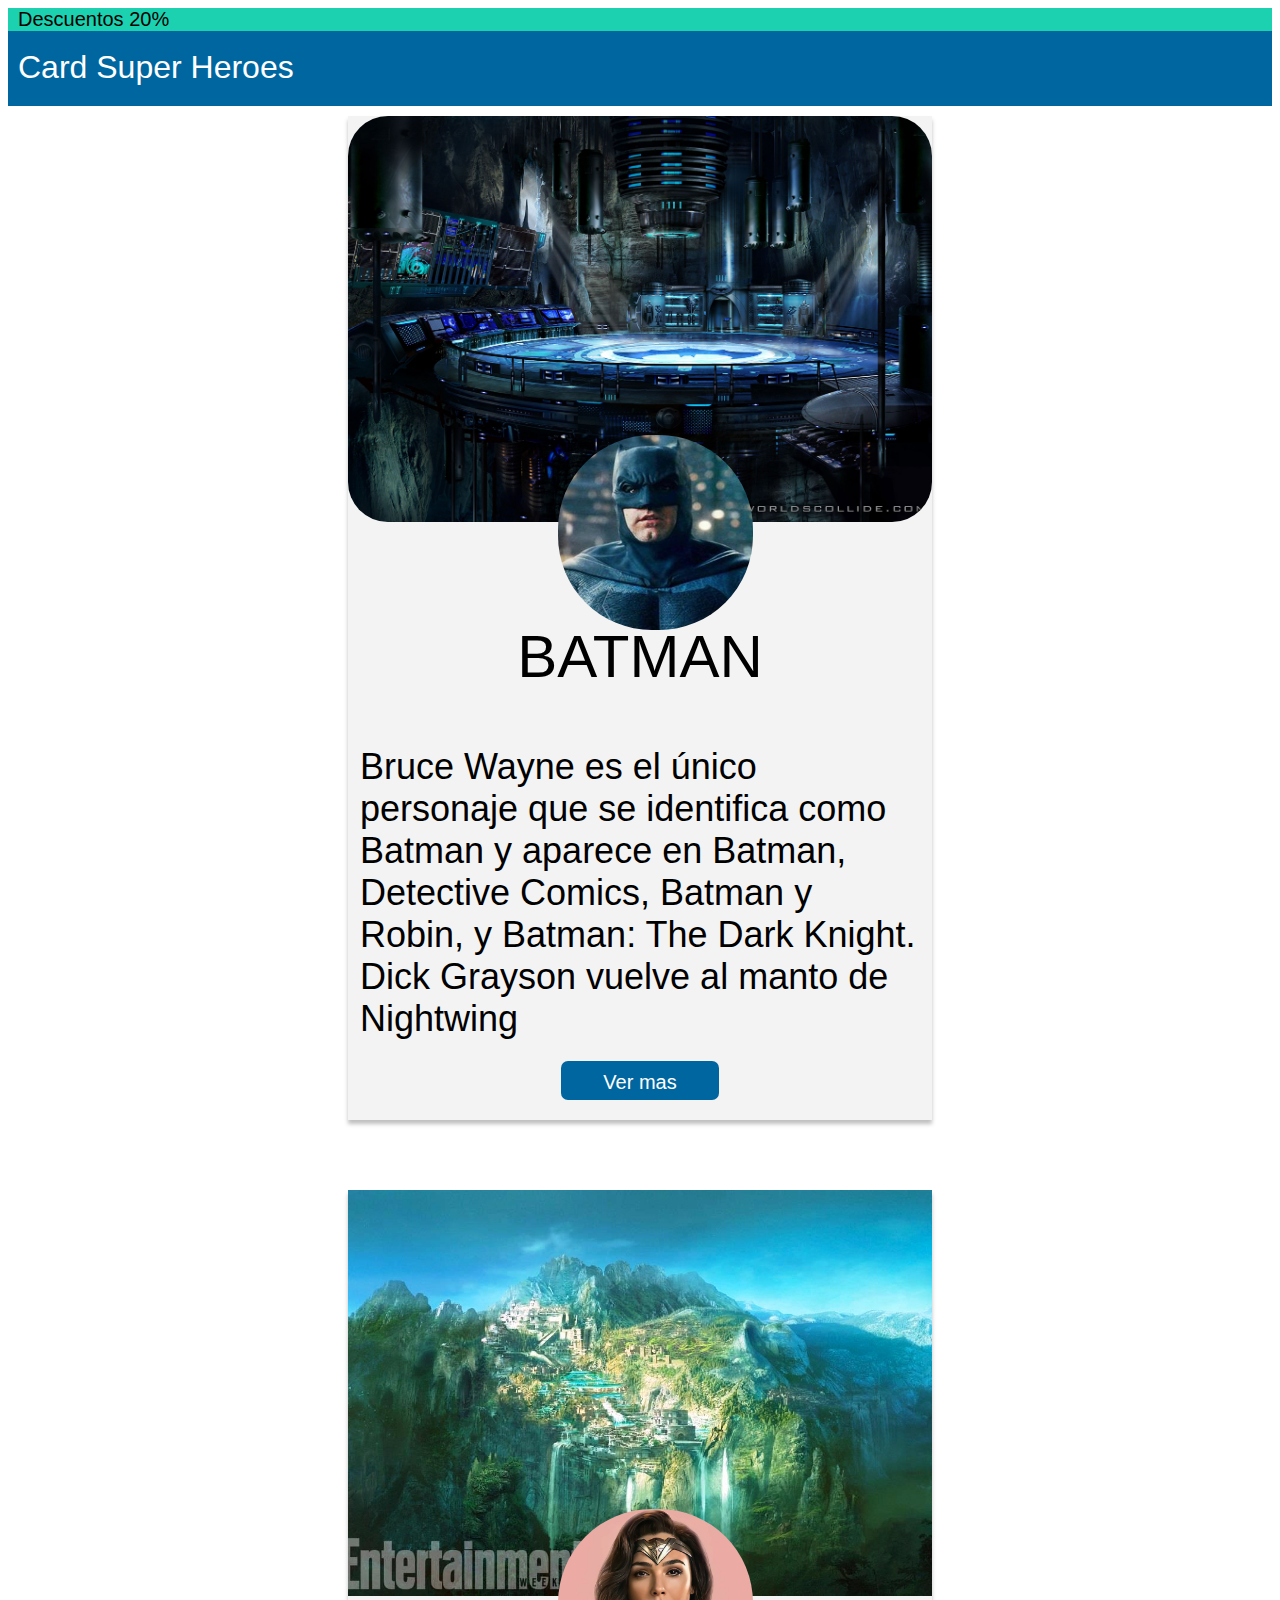
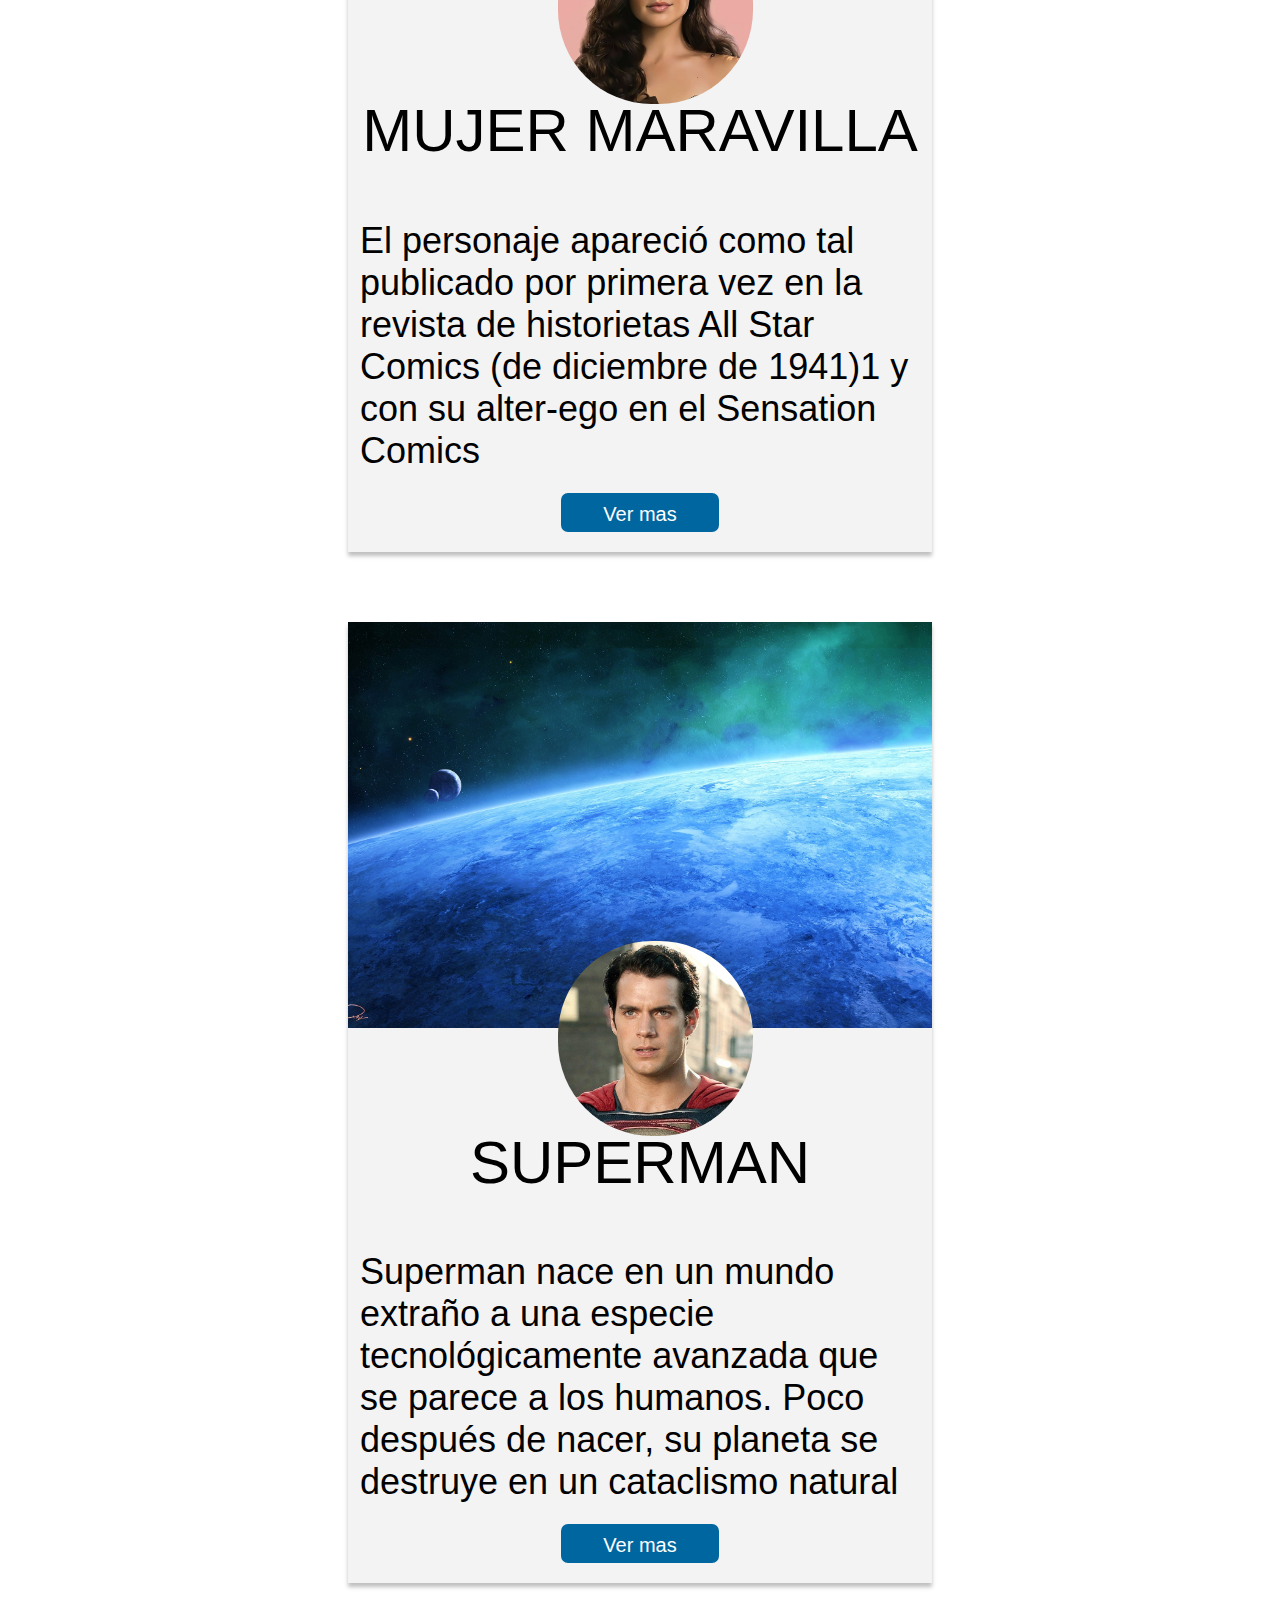
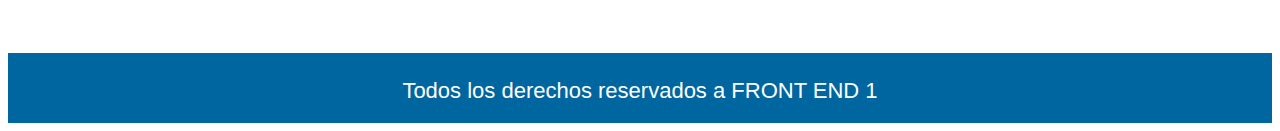
==== ejercicio4/index.html @ beaf0e94 "[ADD]agrego ejercicio 4 card" ====
<!DOCTYPE html>
<html lang="en">

<head>
  <meta charset="UTF-8">
  <meta http-equiv="X-UA-Compatible" content="IE=edge">
  <meta name="viewport" content="width=device-width, initial-scale=1.0">
  <title>Card Supers</title>
  <link rel="stylesheet" href="https://cdnjs.cloudflare.com/ajax/libs/font-awesome/5.15.3/css/all.min.css"
    integrity="sha512-iBBXm8fW90+nuLcSKlbmrPcLa0OT92xO1BIsZ+ywDWZCvqsWgccV3gFoRBv0z+8dLJgyAHIhR35VZc2oM/gI1w=="
    crossorigin="anonymous" />
  <link rel="stylesheet" href="style.css">
</head>

<body>
  <div class="descuento">
    Descuentos 20%
  </div>
  <header>
    <h1>Card Super Heroes</h1>
  </header>
  <main>
    <div class="card">
      <div class="top-back top-card">
        <span class="fas fa-heart"></span>
      </div>
      <div class="imagen card1"></div>
      <div>
        <img class="perfil" src="material_clase7/batman.jpg" alt="batman">
      </div>
      <div class="info_perfil">
        <h2>BATMAN</h2>
        <p>Bruce Wayne es el único personaje que se identifica como Batman y aparece en Batman, Detective
          Comics, Batman y Robin, y Batman: The Dark Knight. Dick Grayson vuelve al manto de Nightwing</p>
        <a href="https://es.wikipedia.org/wiki/Batman">Ver mas</a>
      </div>
    </div>
    <div class="card">
      <div class="top-back top-card">
        <span class="fas fa-heart"></span>
      </div>
      <div class="imagen card2"></div>
      <div>
        <img class="perfil" src="material_clase7/ww.jpg" alt="batman">
      </div>
      <div class="info_perfil">
        <h2>MUJER MARAVILLA</h2>
        <p>El personaje apareció como tal publicado por primera vez en la revista de historietas All Star
          Comics (de diciembre de 1941)1​ y con su alter-ego en el Sensation Comics</p>
        <a href="https://es.wikipedia.org/wiki/Mujer_Maravilla">Ver mas</a>
      </div>
    </div>
    <div class="card">
      <div class="top-back top-card">
        <span class="fas fa-heart"></span>
      </div>
      <div class="imagen card3"></div>
      <div>
        <img class="perfil" src="material_clase7/sman.jpg" alt="batman">
      </div>
      <div class="info_perfil">
        <h2>SUPERMAN</h2>
        <p>Superman nace en un mundo extraño a una especie tecnológicamente avanzada que se parece a los
          humanos. Poco después de nacer, su planeta se destruye en un cataclismo natural</p>
        <a href="https://es.wikipedia.org/wiki/Superman">Ver mas</a>
      </div>
    </div>
    <i class="fas fa-plus-circle"></i>
  </main>
  <footer>
    <p>Todos los derechos reservados a FRONT END 1</p>
  </footer>
</body>

</html>


<!-- 
<div class="card">
  <div class="top-back2 top-card">
    <i class="fas fa-heart"></i>
  </div>
  <div class="content">
    <img src="material_clase7/ww.jpg" alt="mujer maravilla">
    <h2></h2>
    <p class="texto">El personaje apareció como tal publicado por primera vez en la revista de historietas All Star
      Comics
      (de diciembre de 1941)1​ y con su alter-ego en el Sensation Comics</p>
    <a href="">Ver mas</a>
  </div>
</div>
<div class="card">
  <div class="top-back3 top-card">
    <i class="fas fa-heart"></i>
  </div>
  <div class="content">
    <img src="material_clase7/sman.jpg" alt="superman">
    <h2>SUPERMAN</h2>
    <p class="texto"></p>
    <a href="">Ver mas</a>
  </div>
</div> -->
---- ejercicio4/style.css ----
* {
  box-sizing: content-box;
  font-family: "Roboto", sans-serif;
  font-style: normal;
  font-weight: normal;
}
.descuento {
  background: #1cd1b0;
  margin: 0;
  padding-left: 10px;
  font-style: normal;
  font-weight: normal;
  font-size: 20px;
}
header {
  background: #00669f;
  height: 75px;
  position: sticky;
  top: 10px;
  z-index: 99999990;
}

header h1 {
  color: white;
  margin: 0;
  padding: 18px 10px;
  font-style: normal;
  font-weight: normal;
}
main {
  margin: 10px 340px;
}
.card {
  background-color: #f3f3f3;
  position: relative;
  margin-bottom: 70px;
  box-shadow: 0px 4px 4px rgba(0, 0, 0, 0.25);
}

.card1 {
  background-image: url(../ejercicio4/material_clase7/bg-batman.jpg);
  background-position: center center;
  background-repeat: no-repeat;
  background-size: cover;
  border-radius: 40px;
  height: 406px;
  width: 100%;
}
.card2 {
  background-image: url(../ejercicio4/material_clase7/bg-wonderw.jpg);
  background-position: center center;
  background-repeat: no-repeat;
  background-size: cover;
  height: 406px;
  width: 100%;
}
.card3 {
  background-image: url(../ejercicio4/material_clase7/bg-superman.jpg);
  background-position: center center;
  background-repeat: no-repeat;
  background-size: cover;
  height: 406px;
  width: 100%;
}

.perfil {
  border-radius: 94px;
  position: absolute;
  top: 319px;
  left: 36%;
  width: 195px;
}

.info_perfil h2 {
  font-family: "Roboto", sans-serif;
  font-size: 60px;
  font-weight: 400;
  margin-top: 100px;
  text-align: center;
}
.info_perfil p {
  font-family: "Roboto", sans-serif;
  font-size: 36px;
  font-weight: 400;
  padding: 5px 12px;
}
.info_perfil a {
  background-color: #00669f;
  color: white;
  width: 158px;
  height: 29px;
  text-decoration: none;
  display: block;
  margin: 0px auto;
  text-align: center;
  padding-top: 10px;
  border-radius: 7px;
  font-size: 20px;
  position: relative;
  bottom: 20px;
}
footer {
  background: #00669f;
  height: 70px;
}
footer p {
  color: white;
  text-align: center;
  padding-top: 25px;
  font-size: 22px;
}
/* <!-- esto es un -- >  */
.fa-heart {
  color: red;
  position: absolute;
  left: 20px;
  top: 20px;
}

.fa-plus-circle {
  color: #00669f;
  position: fixed;
  right: 10%;
  bottom: 30%;
}
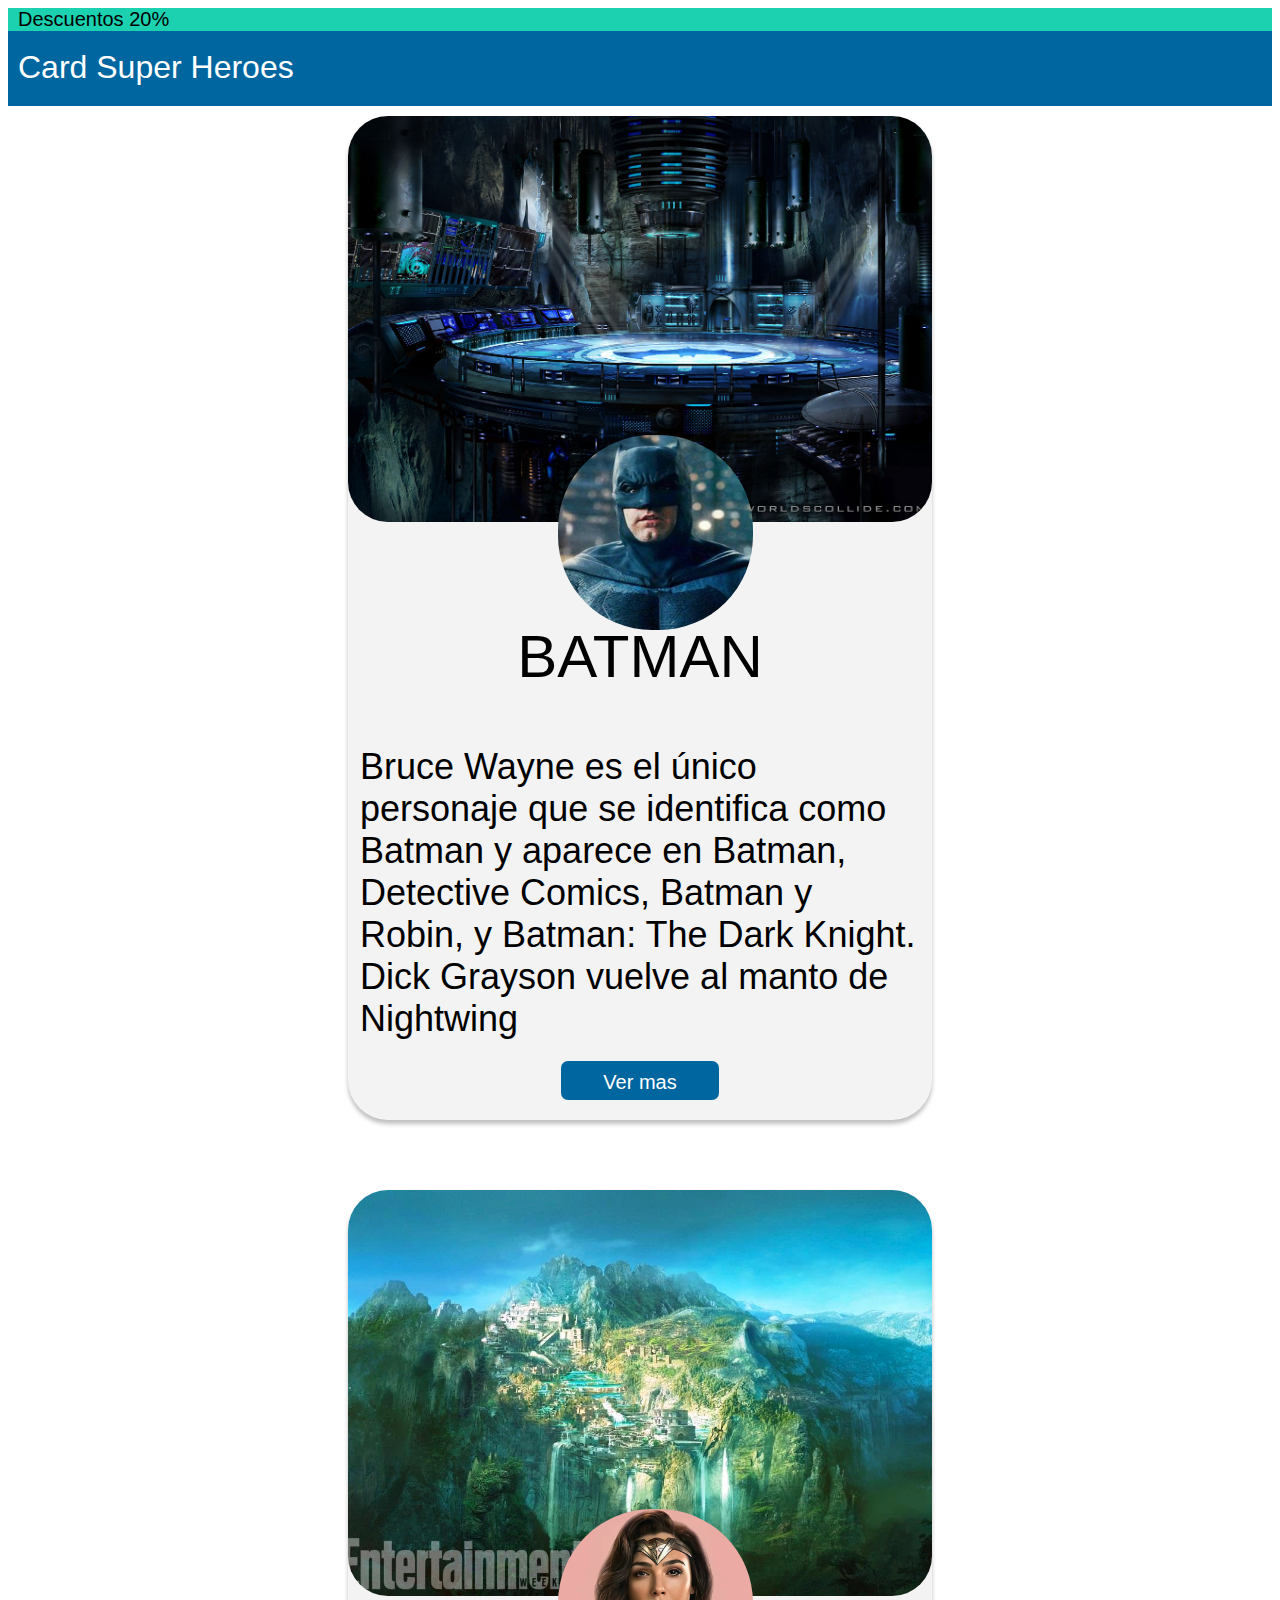
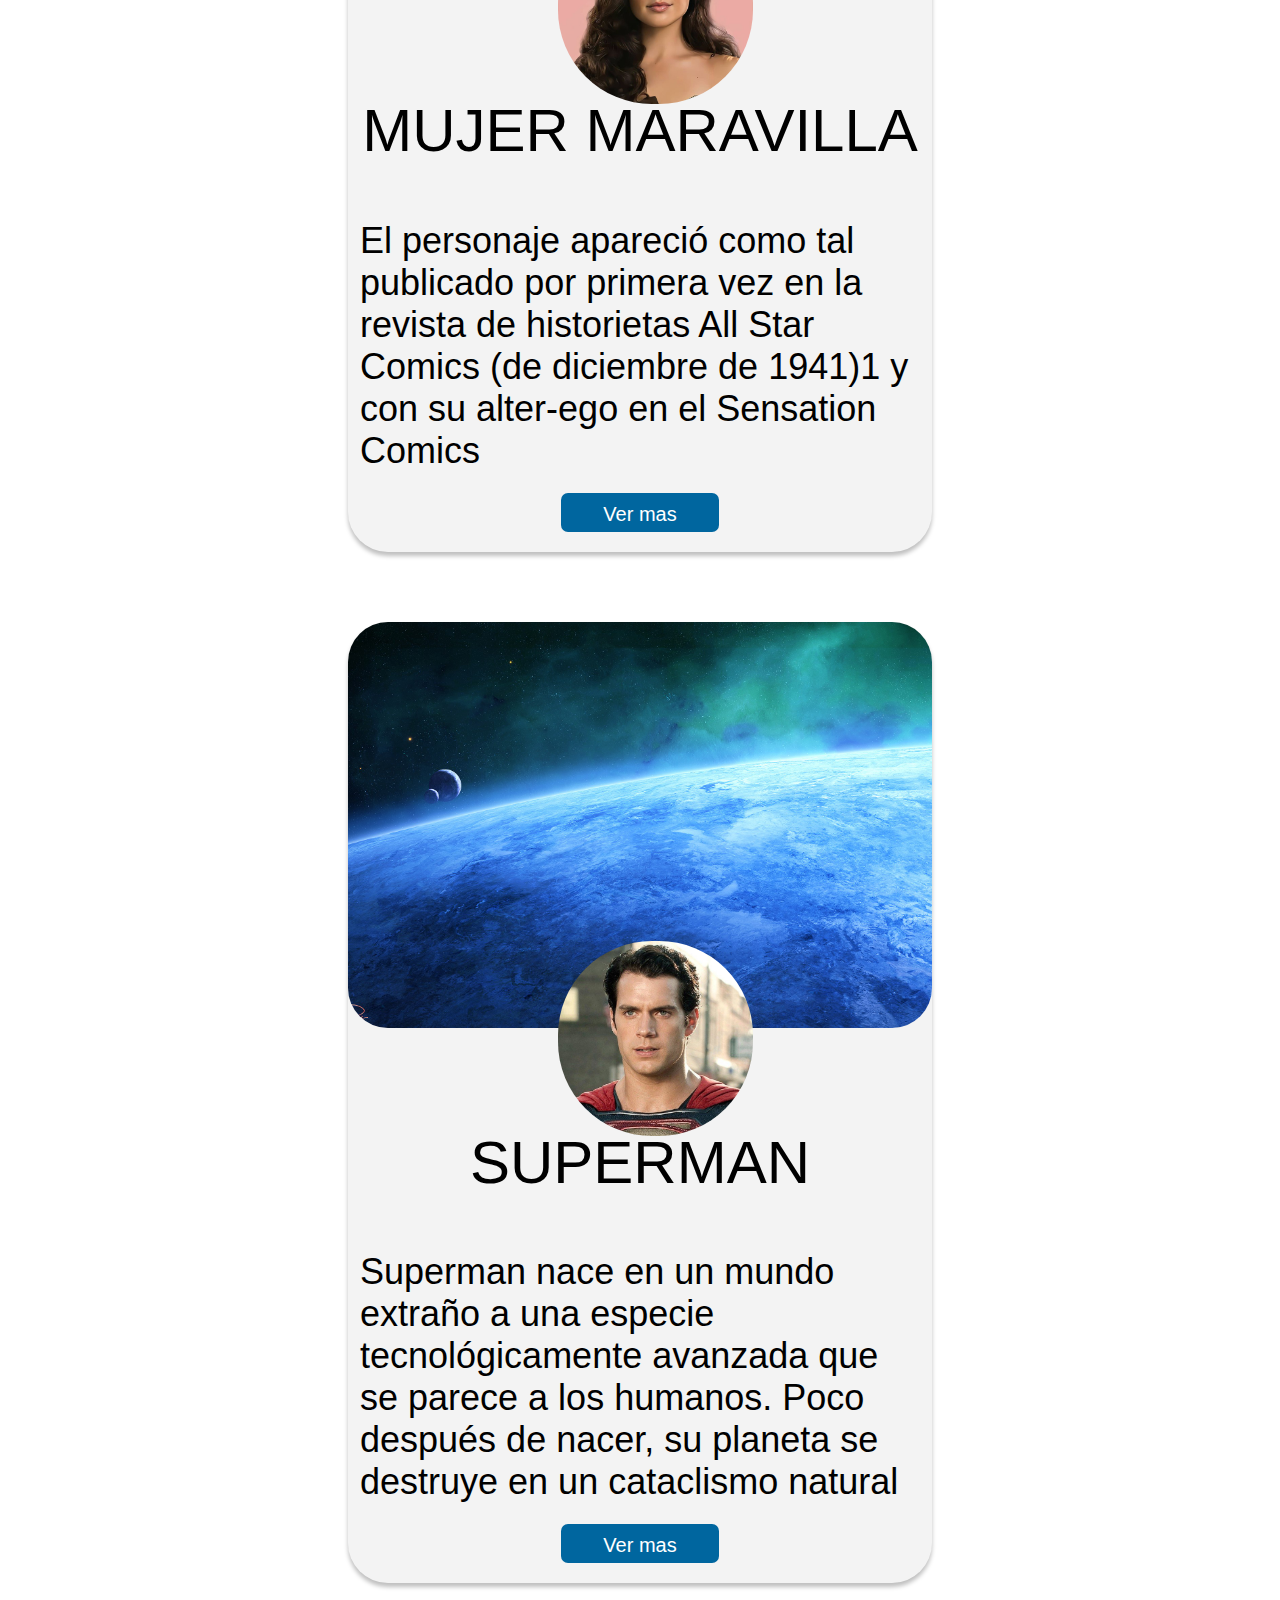
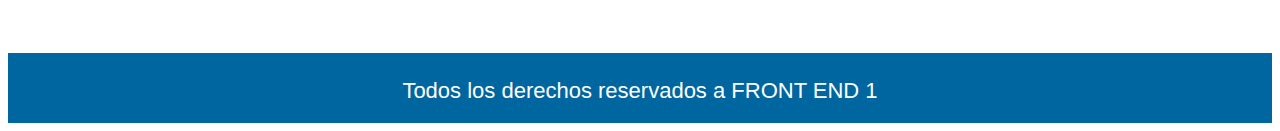
==== commit 2d9369fd: "[MOD]redistribucion de las clases de cartas y tamaño de icono" ====
--- a/ejercicio4/index.html
+++ b/ejercicio4/index.html
@@ -24,7 +24,7 @@
       <div class="top-back top-card">
         <span class="fas fa-heart"></span>
       </div>
-      <div class="imagen card1"></div>
+      <div class="box_imagen  imagen1"></div>
       <div>
         <img class="perfil" src="material_clase7/batman.jpg" alt="batman">
       </div>
@@ -39,7 +39,7 @@
       <div class="top-back top-card">
         <span class="fas fa-heart"></span>
       </div>
-      <div class="imagen card2"></div>
+      <div class="box_imagen imagen2"></div>
       <div>
         <img class="perfil" src="material_clase7/ww.jpg" alt="batman">
       </div>
@@ -54,7 +54,7 @@
       <div class="top-back top-card">
         <span class="fas fa-heart"></span>
       </div>
-      <div class="imagen card3"></div>
+      <div class="box_imagen imagen3"></div>
       <div>
         <img class="perfil" src="material_clase7/sman.jpg" alt="batman">
       </div>
--- a/ejercicio4/style.css
+++ b/ejercicio4/style.css
@@ -30,15 +30,19 @@
 main {
   margin: 10px 340px;
 }
+
+/* dimenciones de la carta */
 .card {
   background-color: #f3f3f3;
+  border-radius: 40px;
   position: relative;
   margin-bottom: 70px;
   box-shadow: 0px 4px 4px rgba(0, 0, 0, 0.25);
 }
 
-.card1 {
-  background-image: url(../ejercicio4/material_clase7/bg-batman.jpg);
+/* contenedor fondo carta */
+
+.box_imagen {
   background-position: center center;
   background-repeat: no-repeat;
   background-size: cover;
@@ -46,22 +50,18 @@
   height: 406px;
   width: 100%;
 }
-.card2 {
+.imagen1 {
+  background-image: url(../ejercicio4/material_clase7/bg-batman.jpg);
+}
+.imagen2 {
   background-image: url(../ejercicio4/material_clase7/bg-wonderw.jpg);
-  background-position: center center;
-  background-repeat: no-repeat;
-  background-size: cover;
-  height: 406px;
-  width: 100%;
 }
-.card3 {
+
+.imagen3 {
   background-image: url(../ejercicio4/material_clase7/bg-superman.jpg);
-  background-position: center center;
-  background-repeat: no-repeat;
-  background-size: cover;
-  height: 406px;
-  width: 100%;
 }
+
+/* contenido secundario carta perfil del personaje */
 
 .perfil {
   border-radius: 94px;
@@ -109,17 +109,19 @@
   padding-top: 25px;
   font-size: 22px;
 }
-/* <!-- esto es un -- >  */
+/*Icono me gusta */
 .fa-heart {
   color: red;
   position: absolute;
   left: 20px;
   top: 20px;
+  font-size: 25px;
 }
-
+/*Icono de  agregar */
 .fa-plus-circle {
   color: #00669f;
   position: fixed;
   right: 10%;
   bottom: 30%;
+  font-size: 55px;
 }
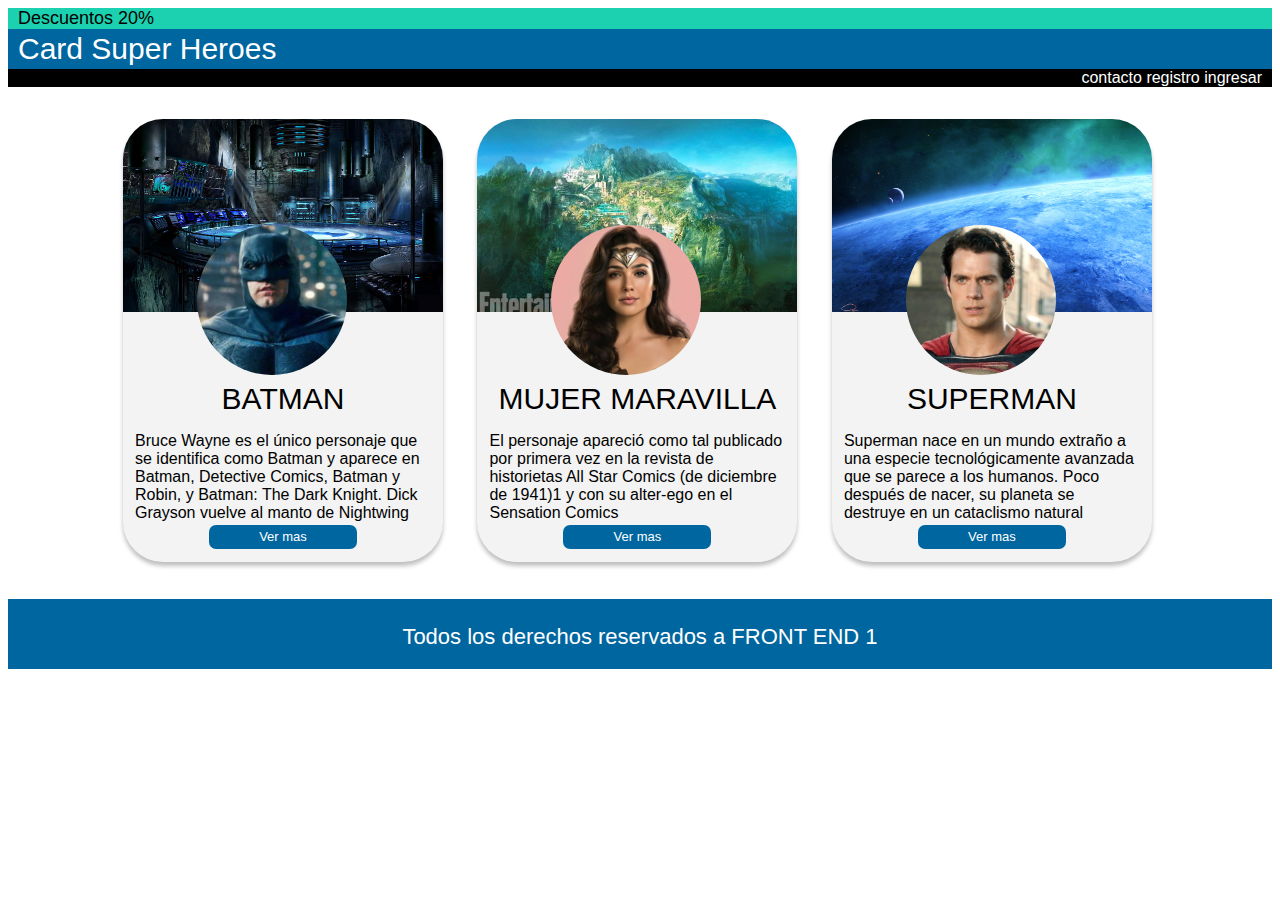
==== commit 55b25a15: "[MOD]menu superior" ====
--- a/ejercicio4/index.html
+++ b/ejercicio4/index.html
@@ -18,6 +18,13 @@
   </div>
   <header>
     <h1>Card Super Heroes</h1>
+    <nav>
+      <ul class="menu">
+        <li>contacto</li>
+        <li>registro</li>
+        <li>ingresar</li>
+      </ul>
+    </nav>
   </header>
   <main>
     <div class="card">
--- a/ejercicio4/style.css
+++ b/ejercicio4/style.css
@@ -10,11 +10,12 @@
   padding-left: 10px;
   font-style: normal;
   font-weight: normal;
-  font-size: 20px;
+  font-size: 18px;
 }
+/* header */
 header {
   background: #00669f;
-  height: 75px;
+  height: 55px;
   position: sticky;
   top: 10px;
   z-index: 99999990;
@@ -23,21 +24,39 @@
 header h1 {
   color: white;
   margin: 0;
-  padding: 18px 10px;
+  padding: 3px 10px;
   font-style: normal;
   font-weight: normal;
+  font-size: 30px;
 }
+nav {
+  background-color: #000000;
+  color: #ffffff;
+}
+.menu {
+  margin: 0;
+  text-align: right;
+  margin-right: 10px;
+}
+.menu li {
+  display: inline-block;
+  margin: 0px;
+  text-align: right;
+}
+/* dimensiones del main */
 main {
-  margin: 10px 340px;
+  margin: 20px 100px;
 }
 
 /* dimenciones de la carta */
 .card {
   background-color: #f3f3f3;
+  box-shadow: 0px 4px 4px rgba(0, 0, 0, 0.25);
   border-radius: 40px;
+  display: inline-block;
+  margin: 15px;
   position: relative;
-  margin-bottom: 70px;
-  box-shadow: 0px 4px 4px rgba(0, 0, 0, 0.25);
+  width: 320px;
 }
 
 /* contenedor fondo carta */
@@ -46,8 +65,9 @@
   background-position: center center;
   background-repeat: no-repeat;
   background-size: cover;
-  border-radius: 40px;
-  height: 406px;
+  border-top-left-radius: 40px;
+  border-top-right-radius: 40px;
+  height: 193px;
   width: 100%;
 }
 .imagen1 {
@@ -66,38 +86,39 @@
 .perfil {
   border-radius: 94px;
   position: absolute;
-  top: 319px;
-  left: 36%;
-  width: 195px;
+  top: 24%;
+  left: 23%;
+  width: 150px;
 }
 
 .info_perfil h2 {
   font-family: "Roboto", sans-serif;
-  font-size: 60px;
+  font-size: 30px;
   font-weight: 400;
-  margin-top: 100px;
+  margin-top: 70px;
+  margin-bottom: 10px;
   text-align: center;
 }
 .info_perfil p {
   font-family: "Roboto", sans-serif;
-  font-size: 36px;
+  font-size: 16px;
   font-weight: 400;
-  padding: 5px 12px;
+  padding: 0 12px;
 }
 .info_perfil a {
   background-color: #00669f;
   color: white;
-  width: 158px;
-  height: 29px;
+  width: 148px;
+  height: 20px;
   text-decoration: none;
   display: block;
   margin: 0px auto;
   text-align: center;
-  padding-top: 10px;
+  padding-top: 4px;
   border-radius: 7px;
-  font-size: 20px;
+  font-size: 13px;
   position: relative;
-  bottom: 20px;
+  bottom: 13px;
 }
 footer {
   background: #00669f;
@@ -122,6 +143,6 @@
   color: #00669f;
   position: fixed;
   right: 10%;
-  bottom: 30%;
+  bottom: 35%;
   font-size: 55px;
 }
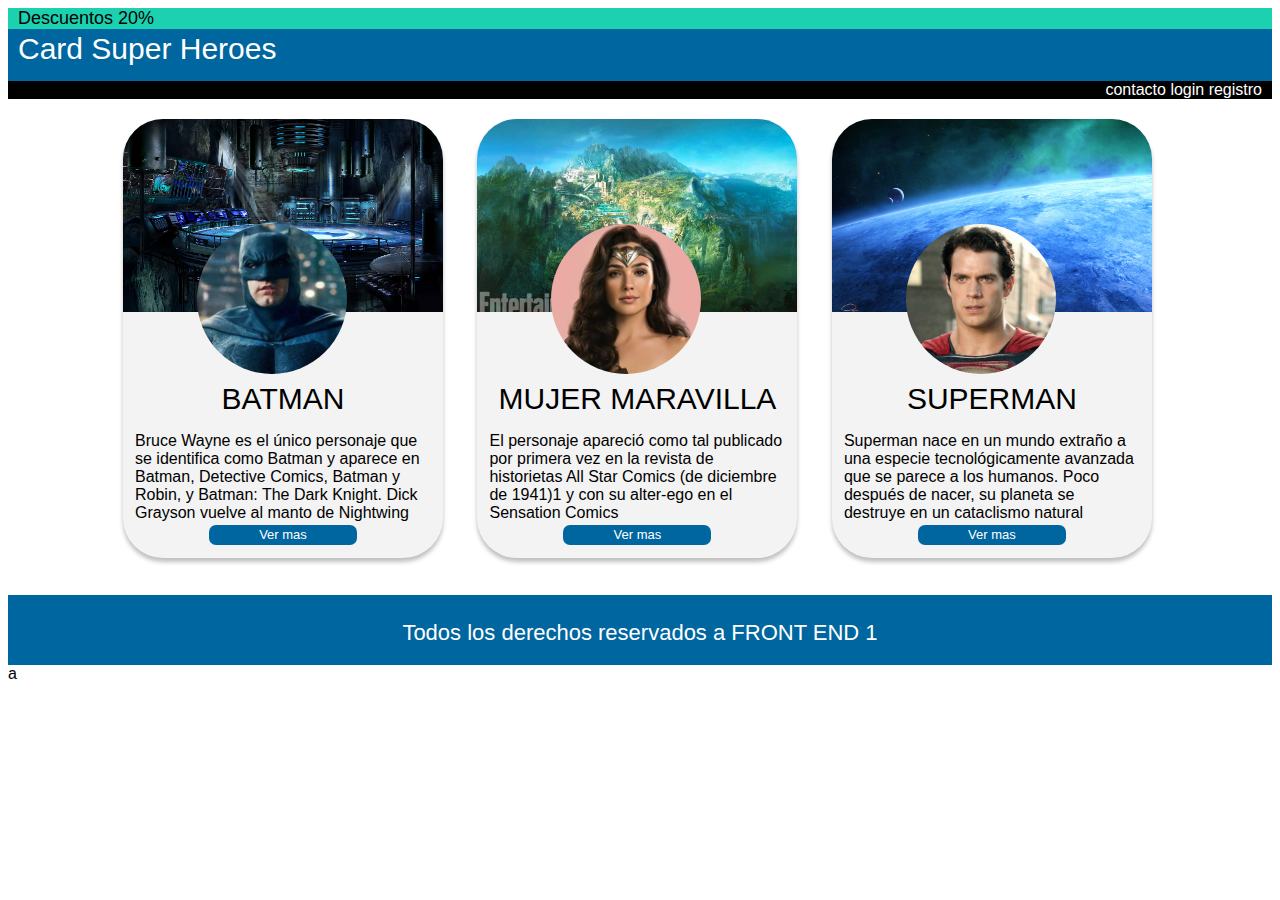
==== commit ebca123c: "[]agrego ejercicios" ====
--- a/ejercicio4/index.html
+++ b/ejercicio4/index.html
@@ -1,5 +1,5 @@
 <!DOCTYPE html>
-<html lang="en">
+<html lang="es">
 
 <head>
   <meta charset="UTF-8">
@@ -16,13 +16,17 @@
   <div class="descuento">
     Descuentos 20%
   </div>
+
   <header>
-    <h1>Card Super Heroes</h1>
+    <a href="./index.html">
+      <h1>Card Super Heroes</h1>
+    </a>
+
     <nav>
       <ul class="menu">
-        <li>contacto</li>
-        <li>registro</li>
-        <li>ingresar</li>
+        <li><a href="./contacto.html">contacto </a> </li>
+        <li><a href="./login.html">login</a></li>
+        <li><a href="./registro.html">registro</a></li>
       </ul>
     </nav>
   </header>
@@ -80,30 +84,4 @@
 </body>
 
 </html>
-
-
-<!-- 
-<div class="card">
-  <div class="top-back2 top-card">
-    <i class="fas fa-heart"></i>
-  </div>
-  <div class="content">
-    <img src="material_clase7/ww.jpg" alt="mujer maravilla">
-    <h2></h2>
-    <p class="texto">El personaje apareció como tal publicado por primera vez en la revista de historietas All Star
-      Comics
-      (de diciembre de 1941)1​ y con su alter-ego en el Sensation Comics</p>
-    <a href="">Ver mas</a>
-  </div>
-</div>
-<div class="card">
-  <div class="top-back3 top-card">
-    <i class="fas fa-heart"></i>
-  </div>
-  <div class="content">
-    <img src="material_clase7/sman.jpg" alt="superman">
-    <h2>SUPERMAN</h2>
-    <p class="texto"></p>
-    <a href="">Ver mas</a>
-  </div>
-</div> -->+a--- a/ejercicio4/style.css
+++ b/ejercicio4/style.css
@@ -1,8 +1,8 @@
 * {
-  box-sizing: content-box;
   font-family: "Roboto", sans-serif;
   font-style: normal;
   font-weight: normal;
+  box-sizing: border-box;
 }
 .descuento {
   background: #1cd1b0;
@@ -29,12 +29,15 @@
   font-weight: normal;
   font-size: 30px;
 }
+a {
+  text-decoration: none;
+}
 nav {
   background-color: #000000;
   color: #ffffff;
 }
 .menu {
-  margin: 0;
+  margin-top: 12px;
   text-align: right;
   margin-right: 10px;
 }
@@ -42,6 +45,12 @@
   display: inline-block;
   margin: 0px;
   text-align: right;
+}
+.menu li a {
+  color: #ffffff;
+}
+.menu li a:hover {
+  font-size: 18px;
 }
 /* dimensiones del main */
 main {
@@ -90,6 +99,9 @@
   left: 23%;
   width: 150px;
 }
+.perfil:hover {
+  width: 160px;
+}
 
 .info_perfil h2 {
   font-family: "Roboto", sans-serif;
@@ -107,18 +119,22 @@
 }
 .info_perfil a {
   background-color: #00669f;
-  color: white;
+  color: #ffffff;
   width: 148px;
   height: 20px;
   text-decoration: none;
   display: block;
   margin: 0px auto;
   text-align: center;
-  padding-top: 4px;
+  padding-top: 2px;
   border-radius: 7px;
   font-size: 13px;
   position: relative;
   bottom: 13px;
+}
+.info_perfil a:hover {
+  background-color: #dadada;
+  color: #00669f;
 }
 footer {
   background: #00669f;
@@ -146,3 +162,180 @@
   bottom: 35%;
   font-size: 55px;
 }
+.fa-plus-circle:hover {
+  font-size: 60px;
+  color: #00659f78;
+}
+
+/* stilo para login contacto y registro */
+.box_registro_login_contacto {
+  width: 500px;
+  margin: 95px auto;
+}
+#nombre {
+  width: 100%;
+  margin-top: 30px;
+  height: 30px;
+  padding-left: 26px;
+}
+#email {
+  width: 100%;
+  margin-top: 30px;
+  height: 30px;
+  padding-left: 26px;
+}
+#password {
+  width: 100%;
+  margin-top: 30px;
+  height: 30px;
+  padding-left: 26px;
+}
+#pais {
+  width: 100%;
+  margin-top: 30px;
+  height: 30px;
+  padding-left: 26px;
+}
+#enviar_login {
+  border: none;
+  border-radius: 20px;
+  height: 35px;
+  margin-top: 20px;
+  background-color: #1cd1b0;
+  width: 100%;
+
+  font-family: Karla;
+  font-style: normal;
+  font-weight: bold;
+  font-size: 20px;
+}
+.accion_registro {
+  border: none;
+  border-radius: 20px;
+  height: 35px;
+  margin-top: 20px;
+  width: 248px;
+  margin-top: 20px;
+  background: #888888;
+  color: #ffffff;
+
+  font-family: Karla;
+  font-style: normal;
+  font-weight: bold;
+  font-size: 20px;
+}
+#mensaje {
+  width: 100%;
+  margin-top: 30px;
+  height: 30px;
+  padding-left: 26px;
+}
+.accion_submit {
+  background-color: #1cd1b0;
+  color: #000000;
+}
+.box_registro_login_contacto h1 {
+  font-family: Inter;
+  font-style: normal;
+  font-weight: bold;
+  font-size: 72px;
+  line-height: 72px;
+  margin: 10px 0;
+}
+.box_registro_login_contacto p {
+  text-align: center;
+}
+
+/* añadir super heroe */
+.contenedor_heroe {
+  width: 954px;
+  height: 832px;
+  background-color: #00669f;
+  border-radius: 50px;
+  margin: 0 auto;
+  color: #ffffff;
+}
+.caja_heroe h3 {
+  font-size: 40px;
+  font-style: normal;
+  font-weight: bold;
+}
+.caja_heroe p {
+  font-size: 22px;
+  text-align: center;
+  font-style: normal;
+  font-weight: 300;
+}
+.form1 {
+  width: 50%;
+  float: left;
+  padding: 10px;
+}
+.form2 {
+  width: 50%;
+  float: left;
+  padding: 10px;
+}
+.vert {
+  display: block;
+}
+
+.caja_heroe {
+  padding: 1px 91px;
+}
+.caja_heroe h3 {
+  text-align: center;
+}
+
+form input,
+form select {
+  margin-top: 10px;
+  margin-bottom: 10px;
+  width: 100%;
+  height: 48px;
+  border-radius: 15.3407px;
+  font-style: normal;
+  font-weight: 300;
+}
+input[type="radio"],
+input[type="checkbox"] {
+  width: 10px;
+  height: 10px;
+  border-radius: 15.3407px;
+  font-style: normal;
+  font-weight: 300;
+}
+
+form textarea {
+  width: 100%;
+  border-radius: 15.3407px;
+  margin-top: 10px;
+  padding-top: 10px;
+  font-style: normal;
+  font-weight: 300;
+}
+
+input[type="file"] {
+  margin-top: 10px;
+  margin-bottom: 10px;
+  width: 100%;
+  height: 48px;
+  border-radius: 15.3407px;
+  font-style: normal;
+  font-weight: 300;
+}
+.separador {
+  width: 100%;
+  height: 1px;
+  background-color: #cccccc;
+  margin: 19px 0;
+}
+.enviar_super {
+  width: 52%;
+  height: 68px;
+  background-color: #1cd1b0;
+  border: none;
+  margin: 10px auto;
+  display: block;
+  font-size: 36px;
+}
